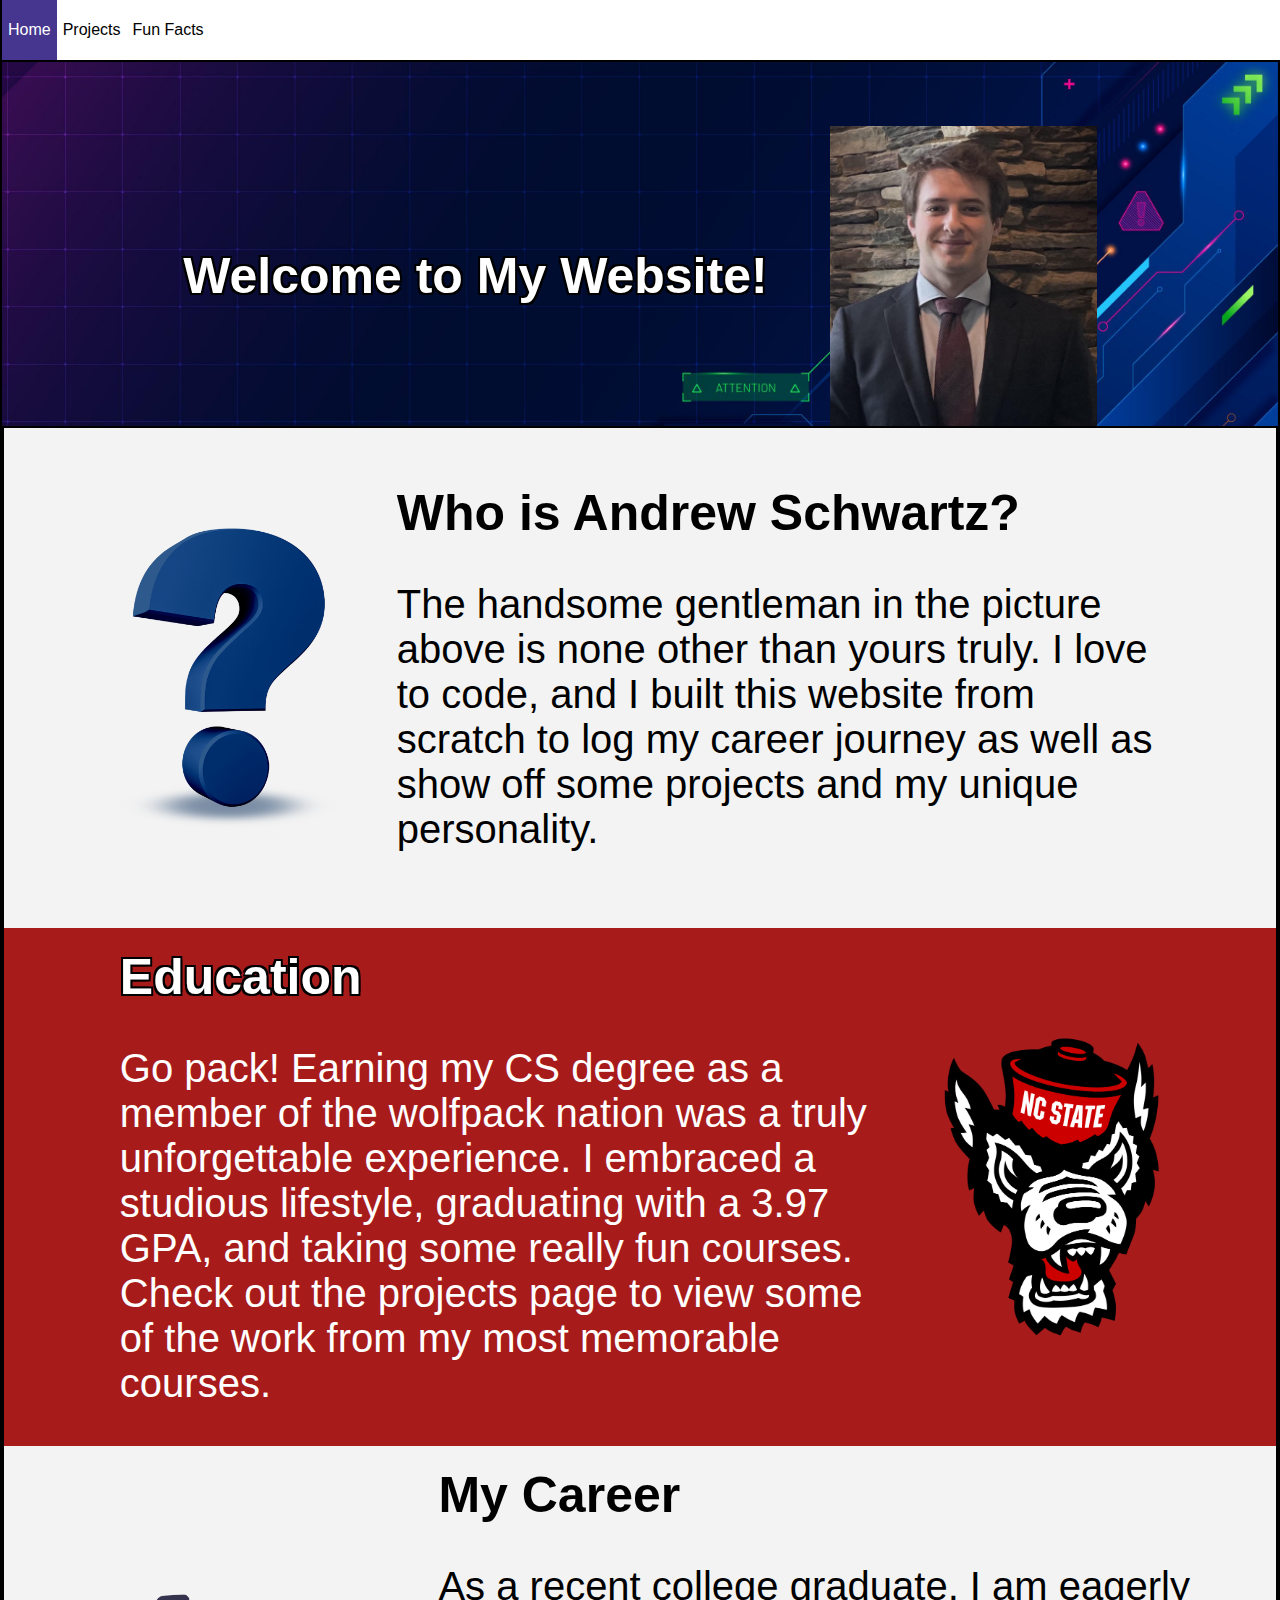
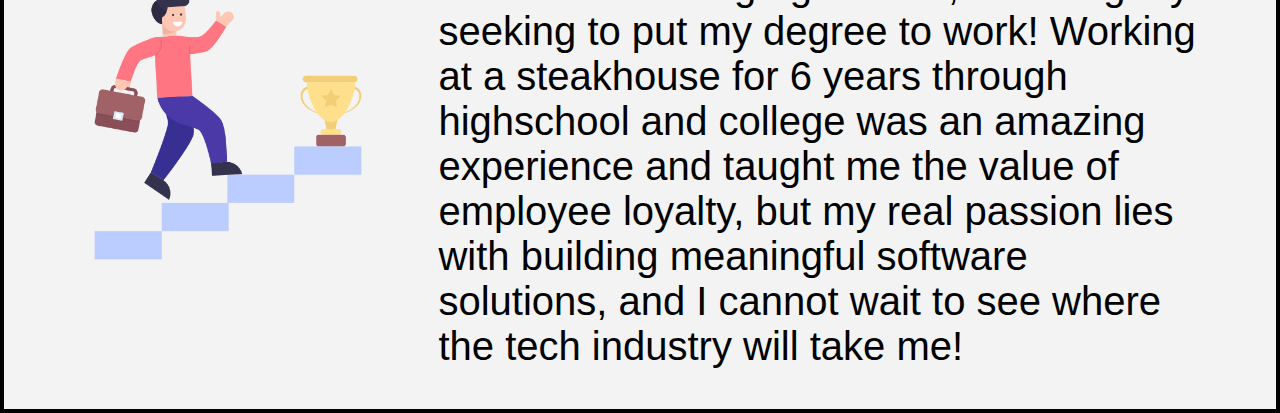
==== home.html @ 473856c6 "[Implementation] Base home page implemented" ====
<html>
  <head>
    <title>Home Page</title>
    <link rel="stylesheet" href="styles/home-page.css">
  </head>

  <body class ="home-page-body">
    
    <div class ="home-page-container">

      <div class="page-select-container js-page-select-container">
        
        <button class="page-select-button js-page-select-button selected-page-button js-selected-page-button">Home</button>
        <button class="page-select-button js-page-select-button">Projects</button>
        <button class="page-select-button js-page-select-button">Fun Facts</button>
      </div>

      <div class="welcome-message-container">
        <div class="welcome-message-text">
          <p>Welcome to My Website!</p>
        </div>
        <img class="welcome-message-image" src="images/welcome-image.jpg">
      </div>

      <div class="home-page-blocks js-home-blocks">

      </div>
      

    </div>

    <script type="module" src="./scripts/config.js"> </script>
  </body>
</html>
---- styles/home-page.css ----
.home-page-body {
  padding: 0px;
  margin: 0px;
  
  
}

.home-page-container {
  min-width: none;
  font-family: 'Arial';
  margin: 0px;
  padding: 0px;
  min-height: 600px;
  border: 2px solid #000000; /* Border around the table */
  
}

.page-select-container {
  
  padding: 0px;
  margin: 0px;
  width: 100%;
  position: fixed;
  flex-wrap: wrap;
  display: flex;
  min-height: 60px;
  background-color: white;
  z-index: 9999;
  border-bottom: 2px solid #000000; /* Border around the table */
  margin-top: -2px;
  transition: background-color 0.3s ease-in-out, box-shadow 0.3s ease-in-out;
}

.page-select-scrolled {
  background-color: #CC0000; /* Darker red when scrolled */
  box-shadow: 0px 4px 6px rgba(0, 0, 0, 0.2); /* Adds shadow effect */
  transition: background-color 0.3s ease-in-out, box-shadow 0.3s ease-in-out;
}

.page-select-button {
  font-size: 16;
  border: none;
  background-color: white;
  
  cursor: pointer;
  transition: background-color 0.3s, color 0.3s; /* Smooth transition */
}

.page-select-button-scrolled {
  background-color: #CC0000;
  color: white;
  transition: background-color 0.3s, color 0.3s; /* Smooth transition */
}

.page-select-button:hover {
  background-color: rgb(70, 54, 143);
  color: white;
}

.page-select-button-scrolled:hover {
  background-color: #990000;
  color: white;
}

.selected-page-button {
  background-color: rgb(70, 54, 143);
  color: white;
}

.selected-page-button-scrolled {
  background-color: white ;
  color: black;
}

.welcome-message-container {
  
  background-image: url('../images/welcome-background.jpg');
  background-size: cover;
  
  background-position: center;
  background-repeat: no-repeat;
  justify-content: center; /* Center items horizontally */
  
  align-items: center; /* Center vertically */
  flex-wrap: wrap;
  display: flex;
  min-height: 300px;
  margin-top: 60px;
  
  
}

@keyframes slide-in-left {
  from {
      transform: translateX(-100%);
      opacity: 0;
  }
  to {
      transform: translateX(0);
      opacity: 1;
  }
}

@keyframes slide-in-right {
  from {
      transform: translateX(+100%);
      opacity: 0;
  }
  to {
      transform: translateX(0);
      opacity: 1;
  }
}

.welcome-message-text {
  text-align: center;
  font-size: 50;
  animation: slide-in-left 1s ease-out forwards;
  padding-right: 50px;
  margin-top: 5%;
  
  font-weight: bold;
    color: white; /* Text color */
    text-shadow: 
        2px 2px 0px black, /* Top-left shadow */
        -2px -2px 0px black, /* Bottom-right shadow */
        2px -2px 0px black, /* Top-right shadow */
        -2px 2px 0px black; /* Bottom-left shadow */
}

.welcome-message-image {
  margin-left: 1%;
  margin-top: 5%;
  height: 300px; 
  animation: slide-in-right 1s ease-out forwards;
}

.home-page-blocks {
  border: 2px solid #000000; /* Border around the table */
  
}

.home-page-section-even {
  display: flex;
 
  background-color: rgb(243, 243, 243);
  justify-content: center; /* Center horizontally */
  align-items: center; /* Center vertically */
  
  min-height: 500px;
}

.section-image-even {
  height: 300px; 
  animation: slide-in-left 1s ease-out forwards;
 
  
}

.section-content-even {
  padding-top: 20px;
  flex-wrap: wrap;
  word-wrap: break-word;
  overflow-wrap: break-word;
 
  
  animation: slide-in-right 1s ease-out forwards;
  
  width: 60%;
  padding-left: 60px;
}
.section-header-even {
  
  font-size: 50;
  font-weight: bold;
  margin: 0;
  
  
  
}

.section-text-even {
  font-size: 40;
 
}

.home-page-section-odd {
  display: flex;
  min-height: 500px;
  background-color:#a81b1b;
  justify-content: center; /* Center horizontally */
  align-items: center; /* Center vertically */
  
}

.section-image-odd {
  height: 300px; 
  animation: slide-in-right 1s ease-out forwards;
  
}

.section-content-odd {
  padding-top: 20px;
  flex-wrap: wrap;
  word-wrap: break-word;
  overflow-wrap: break-word;
  
  animation: slide-in-left 1s ease-out forwards;
  width: 60%;
  padding-right: 60px;
  color: white;
}
.section-header-odd {
  
  font-size: 50;
  font-weight: bold;
  margin: 0;
  text-shadow: 
        2px 2px 0px black, /* Top-left shadow */
        -2px -2px 0px black, /* Bottom-right shadow */
        2px -2px 0px black, /* Top-right shadow */
        -2px 2px 0px black; /* Bottom-left shadow */
  
}

.section-text-odd {
  font-size: 40;
}
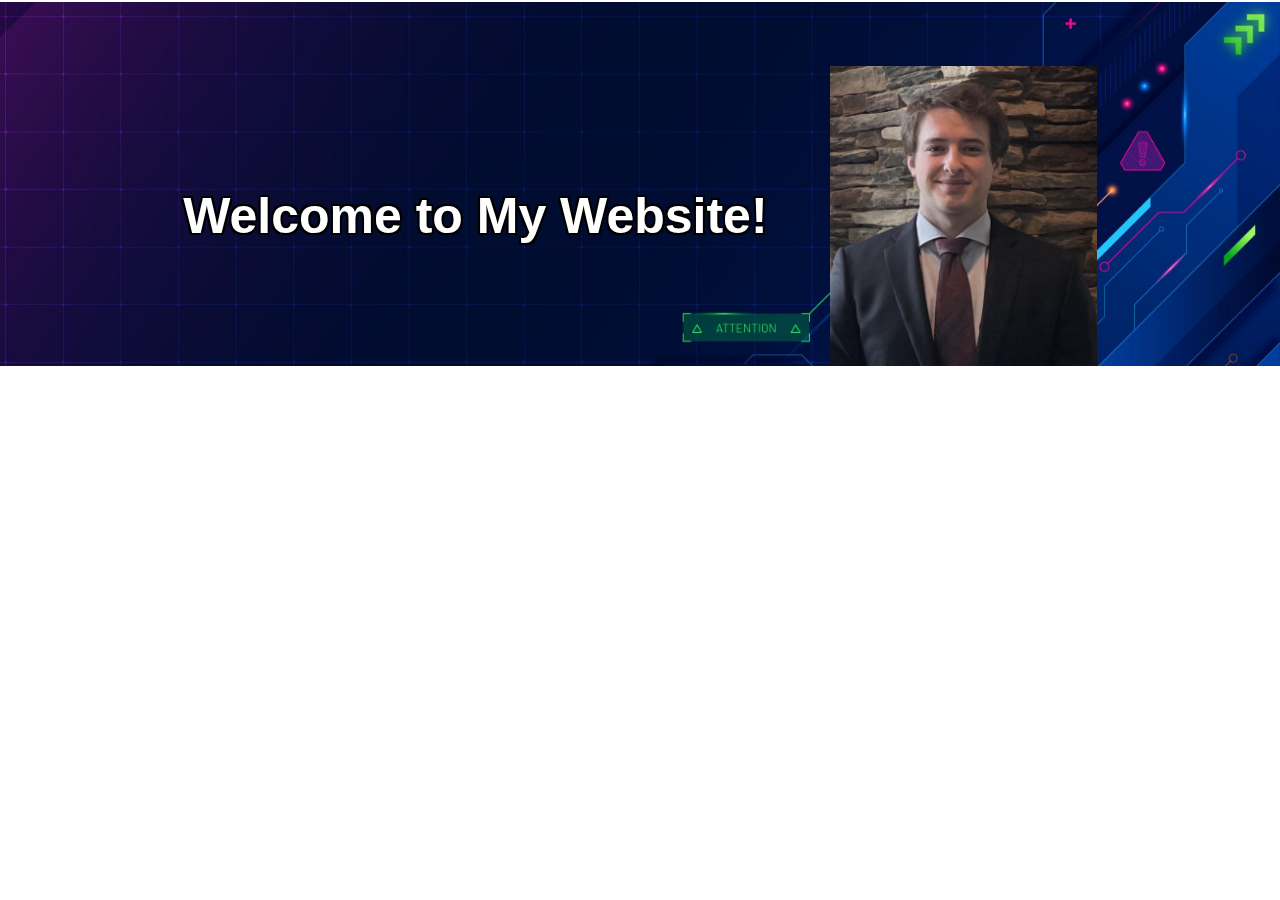
==== commit 8a4a86be: "[Implementation] base project page layout & header & footer abstracted to all pages" ====
--- a/home.html
+++ b/home.html
@@ -2,19 +2,14 @@
   <head>
     <title>Home Page</title>
     <link rel="stylesheet" href="styles/home-page.css">
+    <link rel="stylesheet" href="styles/shared.css">
   </head>
 
-  <body class ="home-page-body">
+  <body class ="page-body">
     
-    <div class ="home-page-container">
+    <div class ="page-container">
 
-      <div class="page-select-container js-page-select-container">
-        
-        <button class="page-select-button js-page-select-button selected-page-button js-selected-page-button">Home</button>
-        <button class="page-select-button js-page-select-button">Projects</button>
-        <button class="page-select-button js-page-select-button">Fun Facts</button>
-      </div>
-
+      
       <div class="welcome-message-container">
         <div class="welcome-message-text">
           <p>Welcome to My Website!</p>
@@ -22,13 +17,12 @@
         <img class="welcome-message-image" src="images/welcome-image.jpg">
       </div>
 
-      <div class="home-page-blocks js-home-blocks">
+      <div class="js-home-blocks">
 
       </div>
-      
 
     </div>
 
-    <script type="module" src="./scripts/config.js"> </script>
+    <script type="module" src="./scripts/home-page.js"> </script>
   </body>
 </html>--- a/styles/shared.css
+++ b/styles/shared.css
@@ -0,0 +1,128 @@
+.page-body {
+  padding: 0px;
+  margin: 0px;
+  
+  
+}
+
+.page-container {
+  min-width: none;
+  font-family: 'arial';
+  
+  padding: 0px;
+  min-height: 600px;
+  margin-top: -58px;
+}
+
+.page-select-container {
+  
+  padding: 0px;
+  margin: 0px;
+  width: 100%;
+  position: fixed;
+  flex-wrap: wrap;
+  display: flex;
+  min-height: 60px;
+  background-color: white;
+  z-index: 9999;
+  border-bottom: 2px solid #000000; /* Border around the table */
+  margin-top: -2px;
+  transition: background-color 0.3s ease-in-out, box-shadow 0.3s ease-in-out;
+}
+
+.page-select-scrolled {
+  background-color: #CC0000; /* Darker red when scrolled */
+  box-shadow: 0px 4px 6px rgba(0, 0, 0, 0.2); /* Adds shadow effect */
+  transition: background-color 0.3s ease-in-out, box-shadow 0.3s ease-in-out;
+}
+
+.page-select-button {
+  font-size: 16;
+  border: none;
+  background-color: white;
+  
+  cursor: pointer;
+  transition: background-color 0.3s, color 0.3s; /* Smooth transition */
+}
+
+.page-select-button-scrolled {
+  background-color: #CC0000;
+  color: white;
+  transition: background-color 0.3s, color 0.3s; /* Smooth transition */
+}
+
+.page-select-button:hover {
+  background-color: rgb(70, 54, 143);
+  color: white;
+}
+
+.page-select-button-scrolled:hover {
+  background-color: #990000;
+  color: white;
+}
+
+.selected-page-button {
+  background-color: rgb(70, 54, 143);
+  color: white;
+}
+
+.selected-page-button-scrolled {
+  background-color: white ;
+  color: black;
+}
+
+.footer-container {
+  
+  min-height: 200px;
+  display: flex;
+  background-color:#a81b1b;
+  
+  
+  color: white;
+}
+
+.footer-blocks {
+  width: 100%;
+  display: flex;
+  flex-wrap: wrap;
+  height: 100%;
+  
+  justify-content: center; /* Center horizontally */
+}
+
+.footer-block {
+  padding-left: 5%;
+  padding-right: 5%;
+  width: 20%;
+  height: 100%;
+ 
+  word-wrap: break-word;
+  
+}
+
+.footer-block-header {
+  text-align: center;
+  margin-top: 5%;
+  padding-bottom: 5%;
+  font-size: 30;
+  font-weight: bold;
+  text-shadow: 
+        2px 2px 0px black, /* Top-left shadow */
+        -2px -2px 0px black, /* Bottom-right shadow */
+        2px -2px 0px black, /* Top-right shadow */
+        -2px 2px 0px black; /* Bottom-left shadow */
+}
+
+.footer-block-links {
+  border-top: 2px solid white;
+  padding-top: 5%;
+}
+
+.footer-block-images {
+  border-top: 2px solid white;
+  padding-top: 5%;
+}
+
+.footer-image {
+  height: 50px;
+}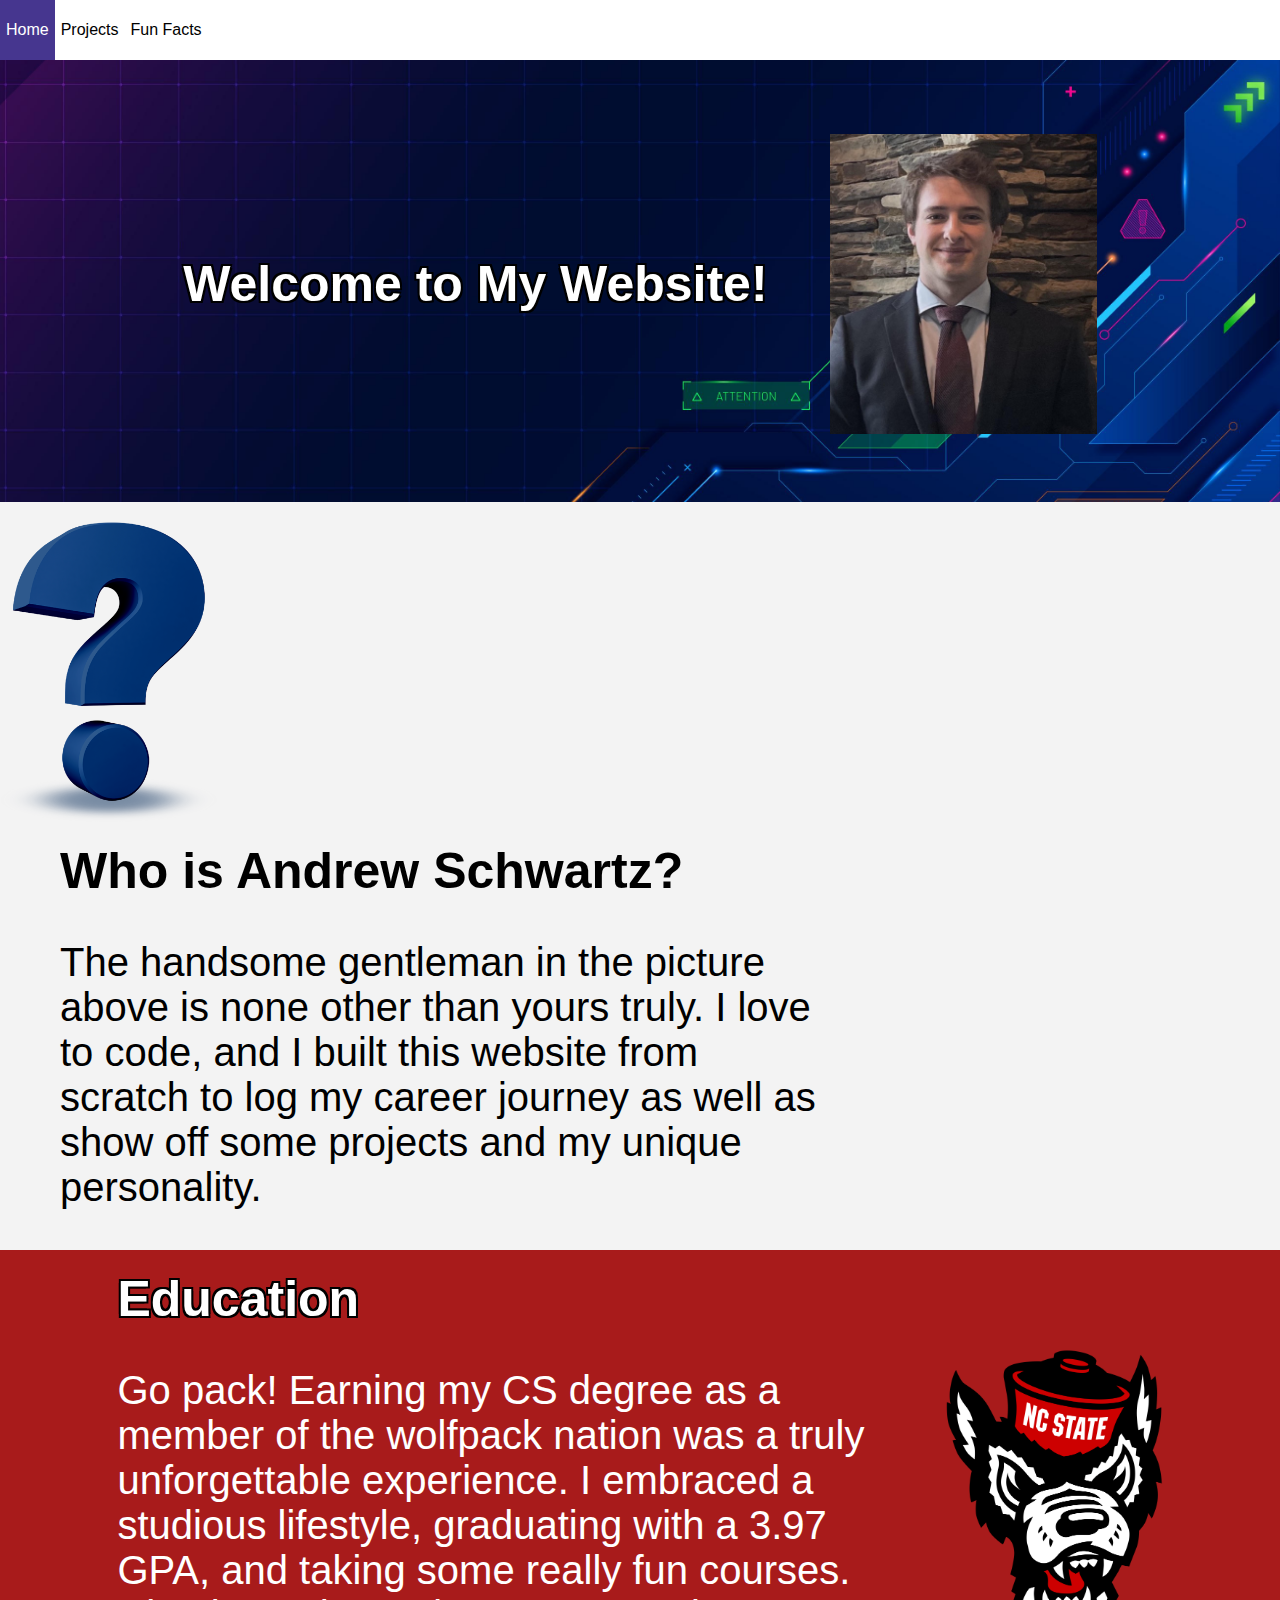
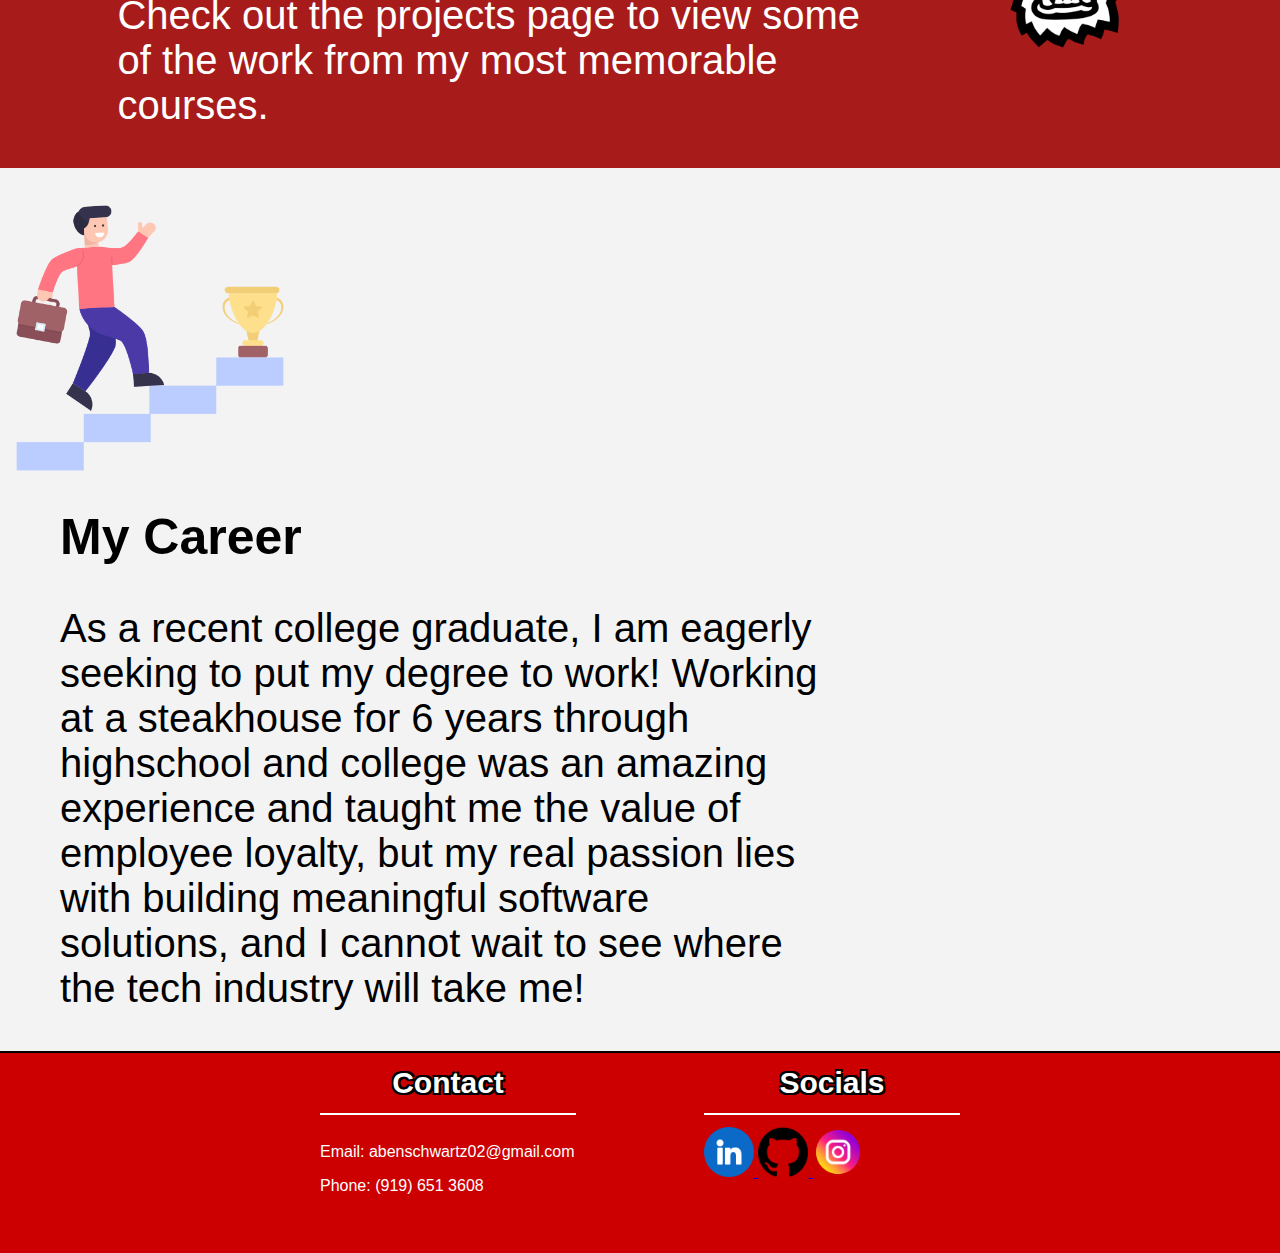
==== commit 3377b7b7: "[Implementation] Initial draft. Large files not incluced" ====
--- a/home.html
+++ b/home.html
@@ -7,7 +7,7 @@
 
   <body class ="page-body">
     
-    <div class ="page-container">
+    <div class ="page-container js-page-container">
 
       
       <div class="welcome-message-container">
--- a/styles/home-page.css
+++ b/styles/home-page.css
@@ -1,77 +1,3 @@
-.home-page-body {
-  padding: 0px;
-  margin: 0px;
-  
-  
-}
-
-.home-page-container {
-  min-width: none;
-  font-family: 'Arial';
-  margin: 0px;
-  padding: 0px;
-  min-height: 600px;
-  border: 2px solid #000000; /* Border around the table */
-  
-}
-
-.page-select-container {
-  
-  padding: 0px;
-  margin: 0px;
-  width: 100%;
-  position: fixed;
-  flex-wrap: wrap;
-  display: flex;
-  min-height: 60px;
-  background-color: white;
-  z-index: 9999;
-  border-bottom: 2px solid #000000; /* Border around the table */
-  margin-top: -2px;
-  transition: background-color 0.3s ease-in-out, box-shadow 0.3s ease-in-out;
-}
-
-.page-select-scrolled {
-  background-color: #CC0000; /* Darker red when scrolled */
-  box-shadow: 0px 4px 6px rgba(0, 0, 0, 0.2); /* Adds shadow effect */
-  transition: background-color 0.3s ease-in-out, box-shadow 0.3s ease-in-out;
-}
-
-.page-select-button {
-  font-size: 16;
-  border: none;
-  background-color: white;
-  
-  cursor: pointer;
-  transition: background-color 0.3s, color 0.3s; /* Smooth transition */
-}
-
-.page-select-button-scrolled {
-  background-color: #CC0000;
-  color: white;
-  transition: background-color 0.3s, color 0.3s; /* Smooth transition */
-}
-
-.page-select-button:hover {
-  background-color: rgb(70, 54, 143);
-  color: white;
-}
-
-.page-select-button-scrolled:hover {
-  background-color: #990000;
-  color: white;
-}
-
-.selected-page-button {
-  background-color: rgb(70, 54, 143);
-  color: white;
-}
-
-.selected-page-button-scrolled {
-  background-color: white ;
-  color: black;
-}
-
 .welcome-message-container {
   
   background-image: url('../images/welcome-background.jpg');
@@ -84,7 +10,7 @@
   align-items: center; /* Center vertically */
   flex-wrap: wrap;
   display: flex;
-  min-height: 300px;
+  min-height: 500px;
   margin-top: 60px;
   
   
@@ -135,14 +61,9 @@
   animation: slide-in-right 1s ease-out forwards;
 }
 
-.home-page-blocks {
-  border: 2px solid #000000; /* Border around the table */
-  
-}
-
 .home-page-section-even {
   display: flex;
- 
+  flex-wrap: wrap;
   background-color: rgb(243, 243, 243);
   justify-content: center; /* Center horizontally */
   align-items: center; /* Center vertically */
@@ -153,7 +74,7 @@
 .section-image-even {
   height: 300px; 
   animation: slide-in-left 1s ease-out forwards;
- 
+  padding-top: 20px;
   
 }
 
@@ -186,6 +107,7 @@
 
 .home-page-section-odd {
   display: flex;
+  flex-wrap: wrap;
   min-height: 500px;
   background-color:#a81b1b;
   justify-content: center; /* Center horizontally */
@@ -196,7 +118,7 @@
 .section-image-odd {
   height: 300px; 
   animation: slide-in-right 1s ease-out forwards;
-  
+  padding-bottom: 20px;
 }
 
 .section-content-odd {
--- a/styles/shared.css
+++ b/styles/shared.css
@@ -14,20 +14,70 @@
   margin-top: -58px;
 }
 
+
+.topBar {
+  padding: 0px;
+  margin: 0px;
+  position: fixed;
+  z-index: 9999;
+  
+  
+}
+
 .page-select-container {
-  
   padding: 0px;
   margin: 0px;
   width: 100%;
+  margin-top: -2px;
   position: fixed;
   flex-wrap: wrap;
   display: flex;
   min-height: 60px;
   background-color: white;
-  z-index: 9999;
-  border-bottom: 2px solid #000000; /* Border around the table */
+  box-sizing: border-box;
+  border-bottom: 0px solid #000000; /* Border around the table */
+  transition: background-color 0.3s ease-in-out, box-shadow 0.3s ease-in-out;
+}
+
+.project-select-container {
   margin-top: -2px;
-  transition: background-color 0.3s ease-in-out, box-shadow 0.3s ease-in-out;
+  display: none;
+  background-color: white;
+  margin-left: 54.5px;
+  width: 300px;
+  
+
+}
+
+.project-select-buttons {
+  margin-top: 60px;
+  
+}
+
+.project-select-button {
+  text-align: left;
+  width: 100%;
+  word-wrap: break-word;
+  height: 50px;
+  border-radius: 0;
+  border: 0;
+  background-color: white;
+  transition: background-color 0.3s, color 0.3s; /* Smooth transition */
+}
+
+.project-select-button:hover {
+  background-color: rgb(70, 54, 143);
+  color: white;
+  cursor: pointer;
+}
+
+.project-select-button-scrolled {
+  transition: background-color 0.3s, color 0.3s; /* Smooth transition */
+}
+
+.project-select-button-scrolled:hover {
+  background-color:  #CC0000;
+  color: white;
 }
 
 .page-select-scrolled {
@@ -71,12 +121,21 @@
   color: black;
 }
 
+.selected-project-button {
+  background-color: rgb(70, 54, 143);
+  color: white;
+}
+
+.selected-project-button-scrolled  {
+  background-color: #CC0000;
+  color: white;
+}
 .footer-container {
   
   min-height: 200px;
   display: flex;
-  background-color:#a81b1b;
-  
+  background-color: #CC0000;
+  border-top: 2px solid #000000 ;
   
   color: white;
 }
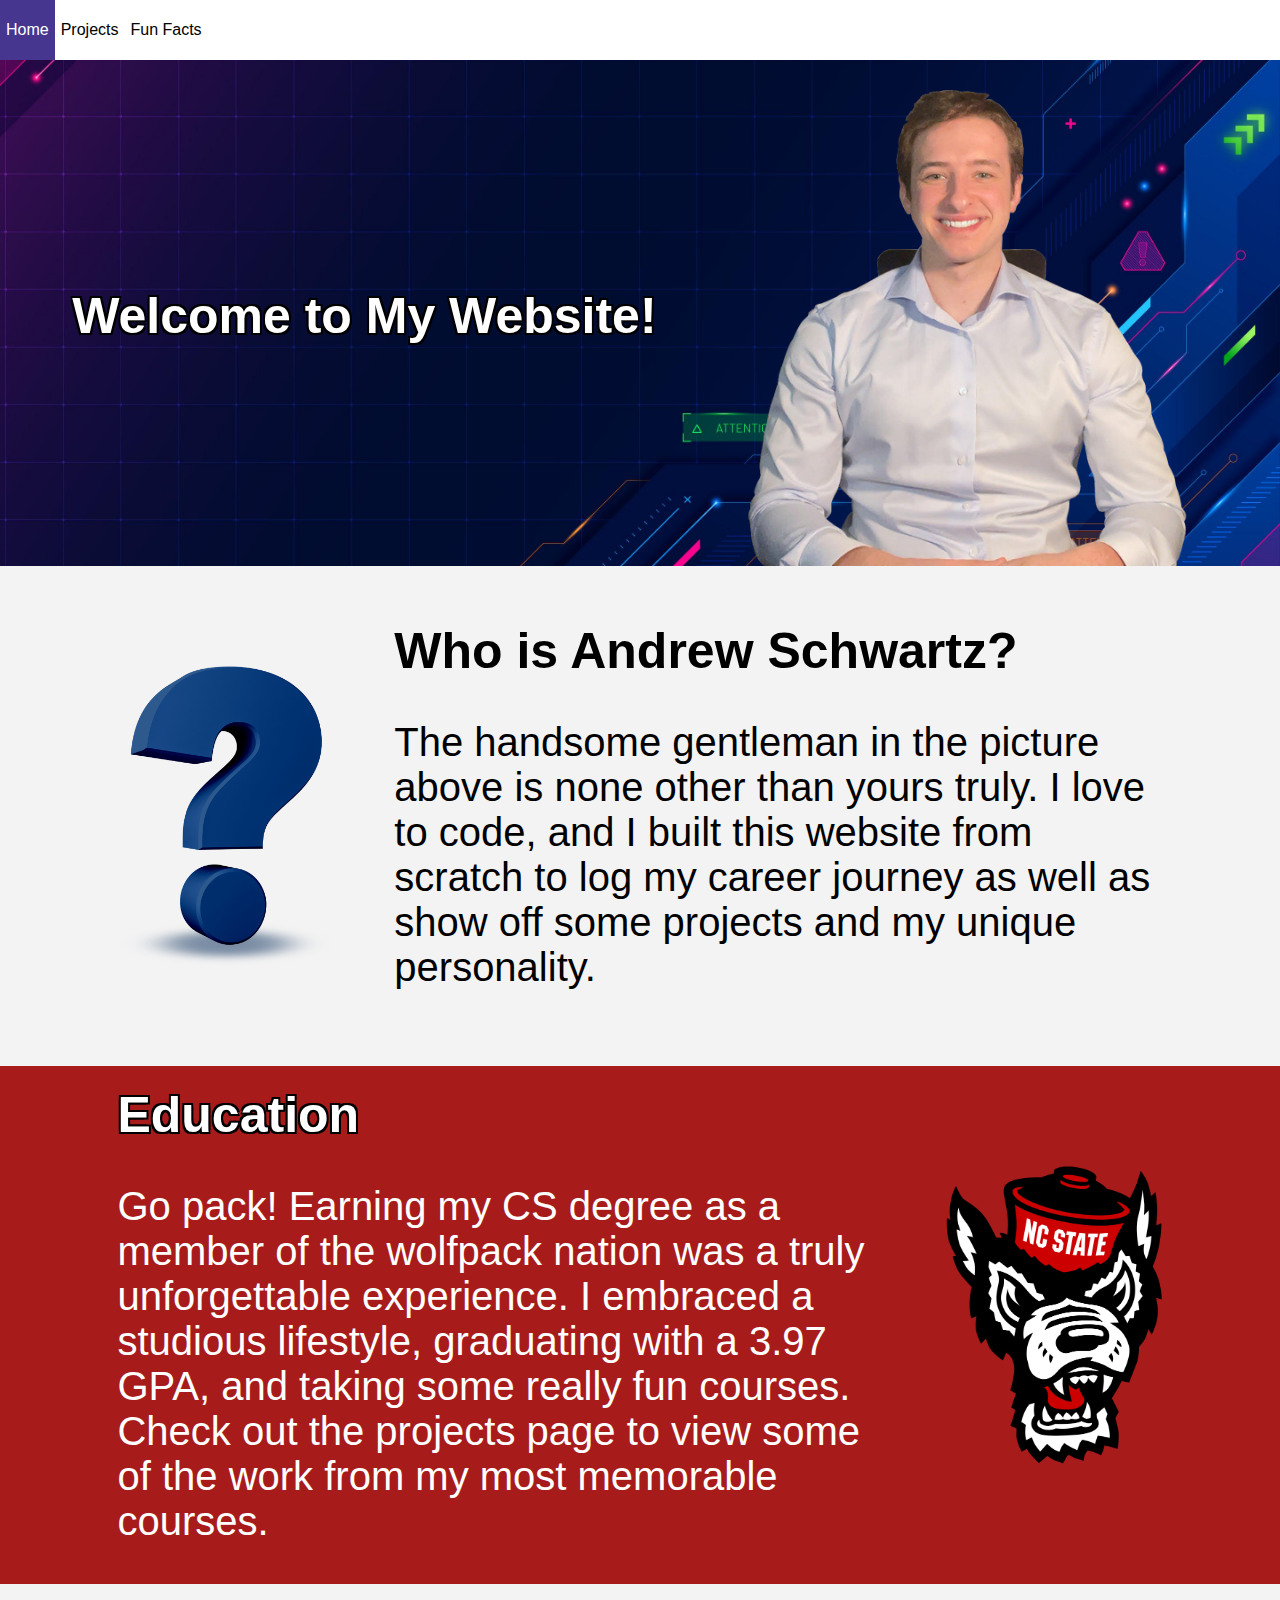
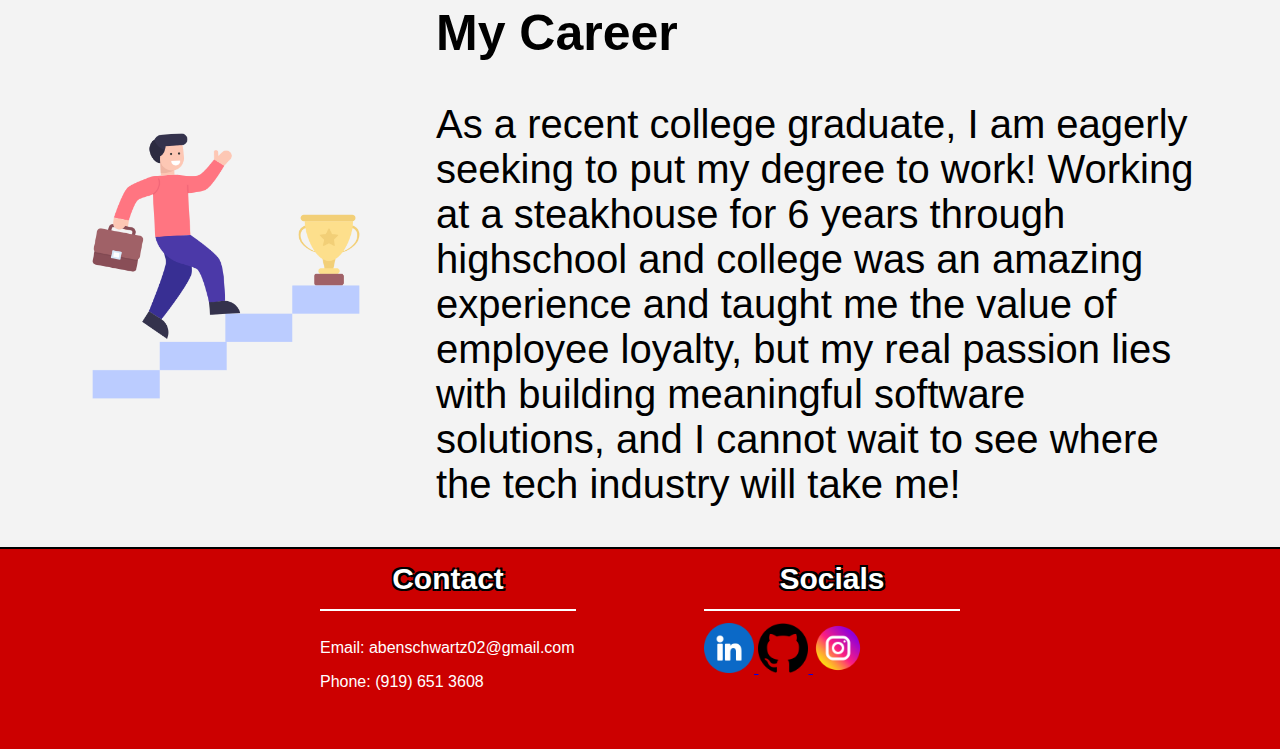
==== commit 7998943d: "[Implementation] updated welcome image" ====
--- a/home.html
+++ b/home.html
@@ -14,7 +14,7 @@
         <div class="welcome-message-text">
           <p>Welcome to My Website!</p>
         </div>
-        <img class="welcome-message-image" src="images/welcome-image.jpg">
+        <img class="welcome-message-image" src="images/welcome-image.png">
       </div>
 
       <div class="js-home-blocks">
--- a/styles/home-page.css
+++ b/styles/home-page.css
@@ -56,8 +56,9 @@
 
 .welcome-message-image {
   margin-left: 1%;
+  /*margni-top set to 5% or 200px if I chose to just have image in center */
   margin-top: 5%;
-  height: 300px; 
+  height: 500px; 
   animation: slide-in-right 1s ease-out forwards;
 }
 
@@ -75,6 +76,7 @@
   height: 300px; 
   animation: slide-in-left 1s ease-out forwards;
   padding-top: 20px;
+  padding-bottom: 20px;
   
 }
 
@@ -149,3 +151,10 @@
   font-size: 40;
 }
 
+.even-wrapper {
+  display: flex;
+  flex-wrap: wrap-reverse;
+  align-items: center;
+  justify-content: center;
+
+}
